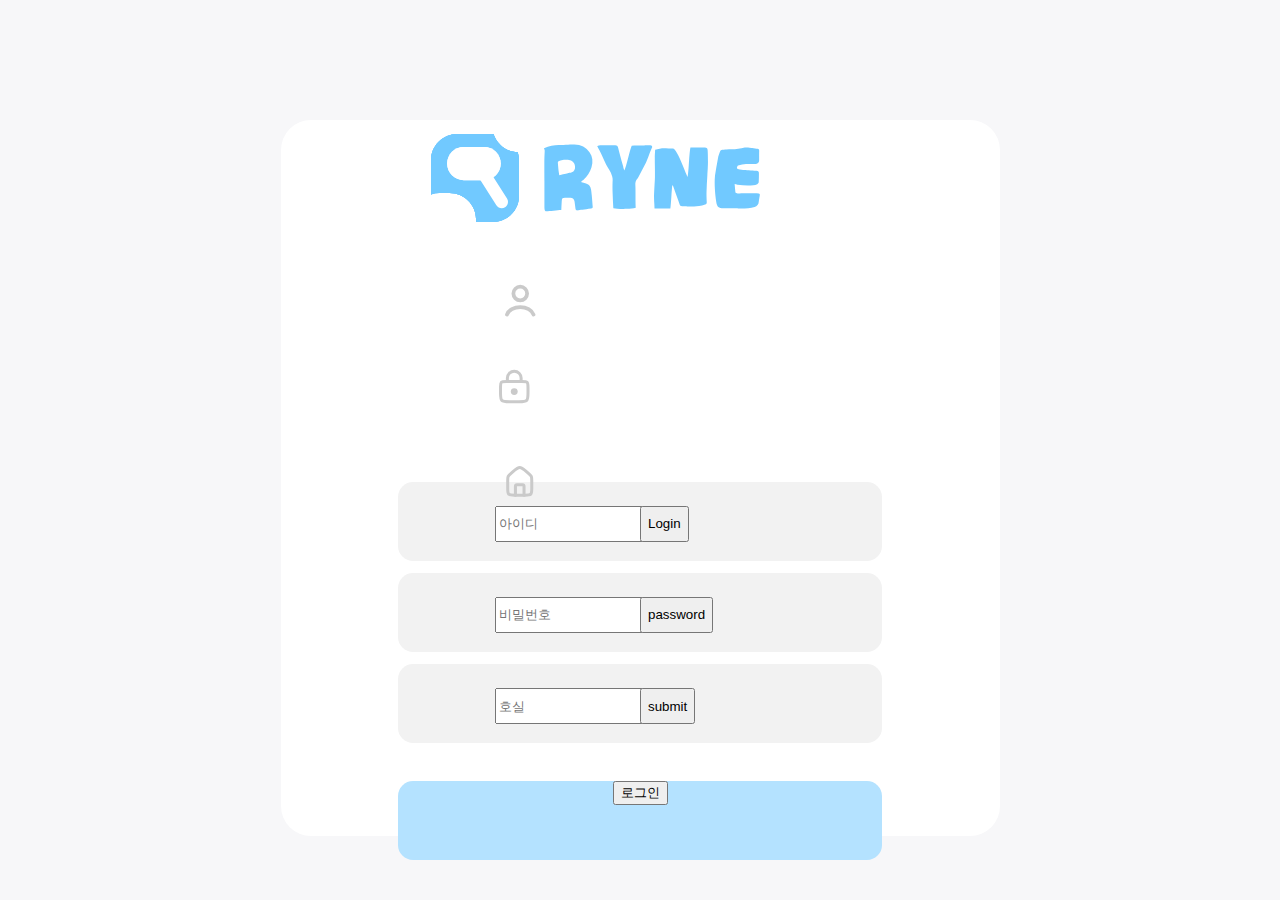
==== login.html @ 1591cd95 "login" ====
<!DOCTYPE html>
<html lang="en">
<head>
    <meta charset="UTF-8">
    <meta name="viewport" content="width=device-width, initial-scale=1.0">
    <title>logo</title>
    <link rel="stylesheet" href="/login.css">
</head>
<body>
    <form class="Rct70">
    
    <form class="logo">
        <img src="logo.svg">
    </form>
    
    <form class="icon1">
        <img src="login.svg" >
    </form>
    <form class="Rct31">
        <input required maxlength="15" type="text" placeholder="아이디" class="id" >
        <input type="submit" value="Login" id="id" >
    </form>
    

    <form class="icon2">
        <img src="/login2.svg">
    </form>
    <form class="Rct32">
        <input required maxlength="15" type="password" placeholder="비밀번호" class="pwd">
        <input type="submit" value="password" id="pwd">
    </form>

    <form class="icon3">
        <img src="/login3.svg">
    </form>
    <form class="Rct33">
        <input required maxlength="3" type="text" placeholder="호실" class="id" >
        <input type="submit" value="submit" id="id" >
    </form>

    <form class="Rct30">
        <button>로그인</button>
    </form>

</form>
    

    
</body>
</html>
---- login.css ----
body{
    background: #F7F7F9;
}

.Rct70 {
    width: 719px;
    height: 716px;
    flex-shrink: 0;
    border-radius: 30px;
    background-color: #fff;
    text-align: center;
    margin: auto;
    margin-top: 120px;
}


.Rct31 {
    width: 484px;
    height: 78.57px;
    flex-shrink: 0;
    border-radius: 15.078px;
    background: #F2F2F2;
    text-align: center;
    margin: auto;
    margin-top: -28%;
    position: relative;

}
.Rct32{
    width: 484px;
    height: 78.57px;
    flex-shrink: 0;
    border-radius: 15.078px;
    background: #F2F2F2;
    text-align: center;
    margin: auto;
    margin-top: 1%;
    position: relative;

}
.Rct33{
    width: 484px;
    height: 78.57px;
    flex-shrink: 0;
    border-radius: 15.078px;
    background: #F2F2F2;
    text-align: center;
    margin: auto;
    margin-top: 1%;
    position: relative;
}
.Rct30{
    width: 484px;
    height: 78.57px;
    flex-shrink: 0;
    border-radius: 15.078px;
    background: #B4E2FF;
    text-align: center;
    margin: auto;
    margin-top: 3%;
    position: relative;
}

.user-light{
    width: 41.25px;
    height: 40.64px;
    flex-shrink: 0;
}
.logo{
    left: 10px;
}
.icon1{
    position: absolute;
    top: 31%;
    left: 39%;
    z-index: 3;
}
.icon2{
    position: absolute;
    top: 41%;
    left: 39%;
    z-index: 3;
}
.icon3{
    position: absolute;
    top: 51%;
    left: 39%;
    z-index: 3;
}

.id{
    position: absolute;
    top: 30%;
    left: 20%;
    z-index: 3;
    height: 30px;
}
#id{
    position: absolute;
    top: 30%;
    left:50%;
    z-index: 3;
    height: 36px;
}
.pwd{
    position: absolute;
    top: 30%;
    left: 20%;
    z-index: 3;
    height: 30px;
}
#pwd{
    position: absolute;
    top: 30%;
    left:50%;
    z-index: 3;
    height: 36px;
}
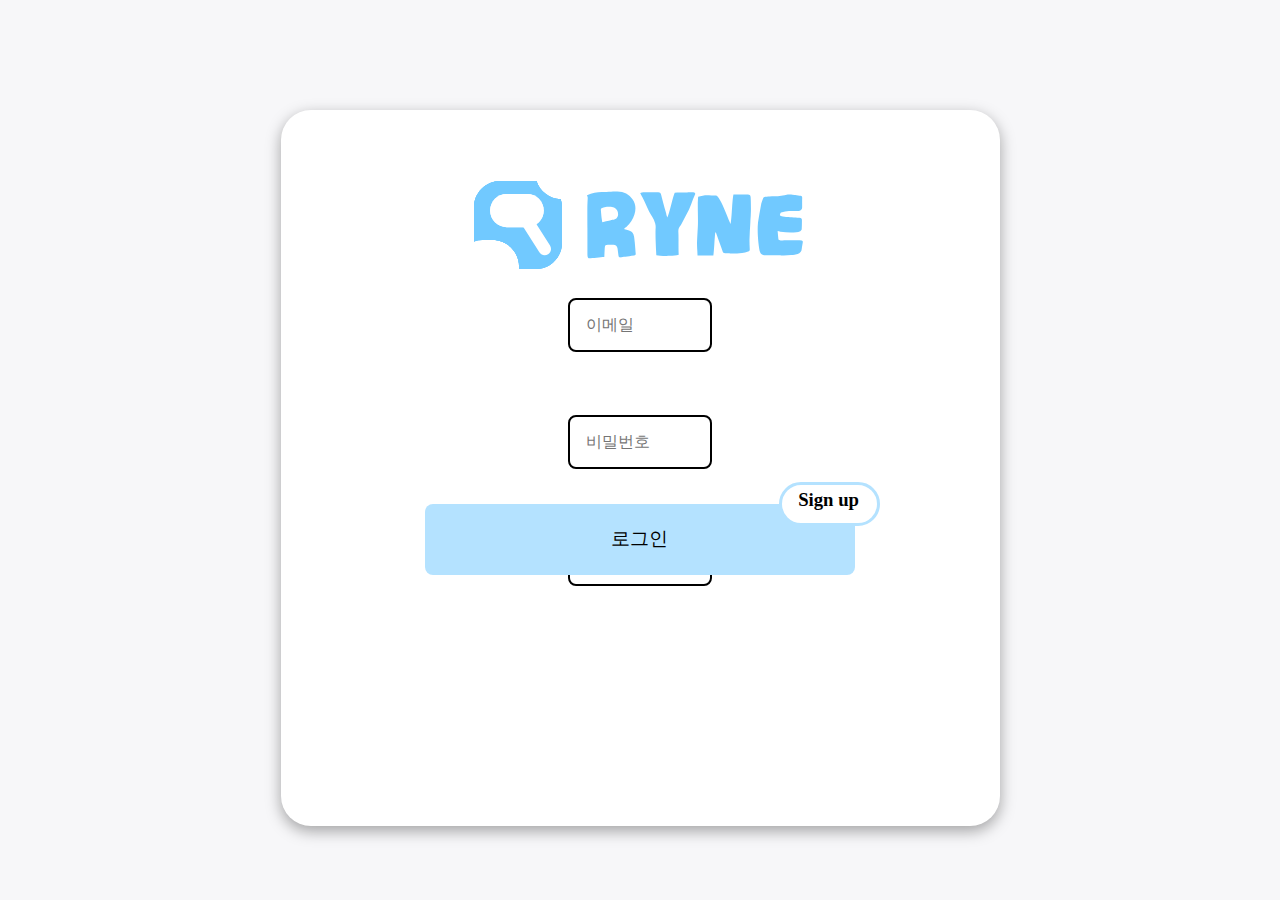
==== commit fb5656af: "finish" ====
--- a/login.html
+++ b/login.html
@@ -1,50 +1,51 @@
 <!DOCTYPE html>
 <html lang="en">
+
 <head>
     <meta charset="UTF-8">
     <meta name="viewport" content="width=device-width, initial-scale=1.0">
-    <title>logo</title>
+    <title>login</title>
     <link rel="stylesheet" href="/login.css">
 </head>
+
 <body>
+
     <form class="Rct70">
-    
-    <form class="logo">
-        <img src="logo.svg">
+        <form class="logo">
+            <img class="loginlogo" src="svg/loginlogo.svg">
+        </form>
+
+        <div class="input-group">
+            <i class='bx bxs-lock-alt'></i>
+            <input required maxlength="3" type="number" min="301" max="320" id="roomNumber" placeholder="호실">
+        </div>
+
+
+        <div class="input-group">
+            <i class='bx bxs-lock-alt'></i>
+            <input required maxlength="6" type="password" id="password" placeholder="비밀번호">
+        </div>
+
+        <div class="input-group">
+            <i class='bx bxs-lock-alt'></i>
+            <input required maxlength="16" type="userID" id="userID" placeholder="이메일">
+        </div>
+
+        <form class="Rct30">
+            <button>로그인</button>
+        </form>
+
+        <div class="sign-up" onclick="sendVerification()">
+            <h3>Sign up</h3>
+        </div>
+        <script>
+            function sendVerification() {
+                window.location.href = 'signup.html';
+            }
+        </script>
     </form>
-    
-    <form class="icon1">
-        <img src="login.svg" >
-    </form>
-    <form class="Rct31">
-        <input required maxlength="15" type="text" placeholder="아이디" class="id" >
-        <input type="submit" value="Login" id="id" >
-    </form>
-    
+    <script src="js/login.js"></script>
+    <script src="js/password.js"></script>
+</body>
 
-    <form class="icon2">
-        <img src="/login2.svg">
-    </form>
-    <form class="Rct32">
-        <input required maxlength="15" type="password" placeholder="비밀번호" class="pwd">
-        <input type="submit" value="password" id="pwd">
-    </form>
-
-    <form class="icon3">
-        <img src="/login3.svg">
-    </form>
-    <form class="Rct33">
-        <input required maxlength="3" type="text" placeholder="호실" class="id" >
-        <input type="submit" value="submit" id="id" >
-    </form>
-
-    <form class="Rct30">
-        <button>로그인</button>
-    </form>
-
-</form>
-    
-
-    
-</body>
-</html>
+</html>--- a/login.css
+++ b/login.css
@@ -1,118 +1,122 @@
-body{
+:root {
+    --primary-color: #B4E2FF;
+    --black:#000000;
+
+}
+
+body {
     background: #F7F7F9;
+    overflow: hidden;
 }
 
 .Rct70 {
     width: 719px;
     height: 716px;
-    flex-shrink: 0;
     border-radius: 30px;
     background-color: #fff;
     text-align: center;
     margin: auto;
-    margin-top: 120px;
+    margin-top: 110px;
+    box-shadow: rgba(0, 0, 0, 0.35) 0px 5px 15px;
+   
+
+}
+
+.loginlogo {
+    position: relative;
+    top: 8%;
+    text-align: center; 
+    left: 6%;
+}
+
+.input-group {
+    position: relative;
+    width: 100%;
+    margin: 1rem 0;
+}
+
+.input-group i {
+    position: absolute;
+    top: 50%;
+    left: 1rem;
+    transform: translateY(-50%);
+    font-size: 1.4rem;
+    color: var(--gray-2);
+}
+
+.input-group input {
+    width: calc(100% - 70rem);
+    padding: 1rem;
+    font-size: 1rem;
+    background-color: var(--white);
+    border-radius: 0.5rem;
+    border: 0.125rem solid var(--black); 
+    outline: none;
+    transition: border-color 0.3s ease-in-out; 
+    box-sizing: border-box;
+    margin: -310px auto; 
+    display: block;
+    margin-bottom: 11%;
+}
+
+.input-group input:focus {
+    border-color: var(--primary-color); 
+}
+.Rct30 button {
+    position: relative;
+    cursor: pointer;
+    width: 34%;
+    padding: 1.4rem 0;
+    border-radius: 0.5rem;
+    border: none;
+    background-color: var(--primary-color);
+    color: var(--white);
+    font-size: 1.2rem;
+    outline: none;
+    margin-top: 1%;
+    left: 33%;
+}
+.sign-up {
+    width: 95px;
+    height: 38px;
+    border-radius: 39.7px;
+    border: 3px solid #B4E2FF;
+    background: #FFF;
+    margin-top: -7.3%;
+    left: 61%;
+    position: relative;
+    cursor: pointer;
 }
 
 
-.Rct31 {
-    width: 484px;
-    height: 78.57px;
-    flex-shrink: 0;
-    border-radius: 15.078px;
-    background: #F2F2F2;
-    text-align: center;
-    margin: auto;
-    margin-top: -28%;
+h3 {
     position: relative;
-
-}
-.Rct32{
-    width: 484px;
-    height: 78.57px;
-    flex-shrink: 0;
-    border-radius: 15.078px;
-    background: #F2F2F2;
-    text-align: center;
-    margin: auto;
-    margin-top: 1%;
-    position: relative;
-
-}
-.Rct33{
-    width: 484px;
-    height: 78.57px;
-    flex-shrink: 0;
-    border-radius: 15.078px;
-    background: #F2F2F2;
-    text-align: center;
-    margin: auto;
-    margin-top: 1%;
-    position: relative;
-}
-.Rct30{
-    width: 484px;
-    height: 78.57px;
-    flex-shrink: 0;
-    border-radius: 15.078px;
-    background: #B4E2FF;
-    text-align: center;
-    margin: auto;
-    margin-top: 3%;
-    position: relative;
+    width: 100px;
+    height: 25px;
+    margin-top: 4%;
+    left: 17%;
 }
 
-.user-light{
-    width: 41.25px;
-    height: 40.64px;
-    flex-shrink: 0;
-}
-.logo{
-    left: 10px;
-}
-.icon1{
-    position: absolute;
-    top: 31%;
-    left: 39%;
-    z-index: 3;
-}
-.icon2{
-    position: absolute;
-    top: 41%;
-    left: 39%;
-    z-index: 3;
-}
-.icon3{
-    position: absolute;
-    top: 51%;
-    left: 39%;
-    z-index: 3;
+.login {
+    display: flex;
+    justify-content: center;
+    align-items: center;
+    height: 100vh;
 }
 
-.id{
-    position: absolute;
-    top: 30%;
-    left: 20%;
-    z-index: 3;
-    height: 30px;
+#login-in,
+#login-up {
+    transition: all 1s ease; /* 요소 크기 변화를 부드럽게 적용 */
+    width: 200px; /* 초기 너비 */
+    height: 200px; /* 초기 높이 */
 }
-#id{
-    position: absolute;
-    top: 30%;
-    left:50%;
-    z-index: 3;
-    height: 36px;
+
+.block {
+    opacity: 1;
 }
-.pwd{
-    position: absolute;
-    top: 30%;
-    left: 20%;
-    z-index: 3;
-    height: 30px;
-}
-#pwd{
-    position: absolute;
-    top: 30%;
-    left:50%;
-    z-index: 3;
-    height: 36px;
-}
+
+.none {
+    opacity: 0;
+    transform: scale(0.1); /* 초기에 작게 시작하여 점점 커지도록 설정 */
+    pointer-events: none; /* 애니메이션 도중 클릭 이벤트 비활성화 */
+}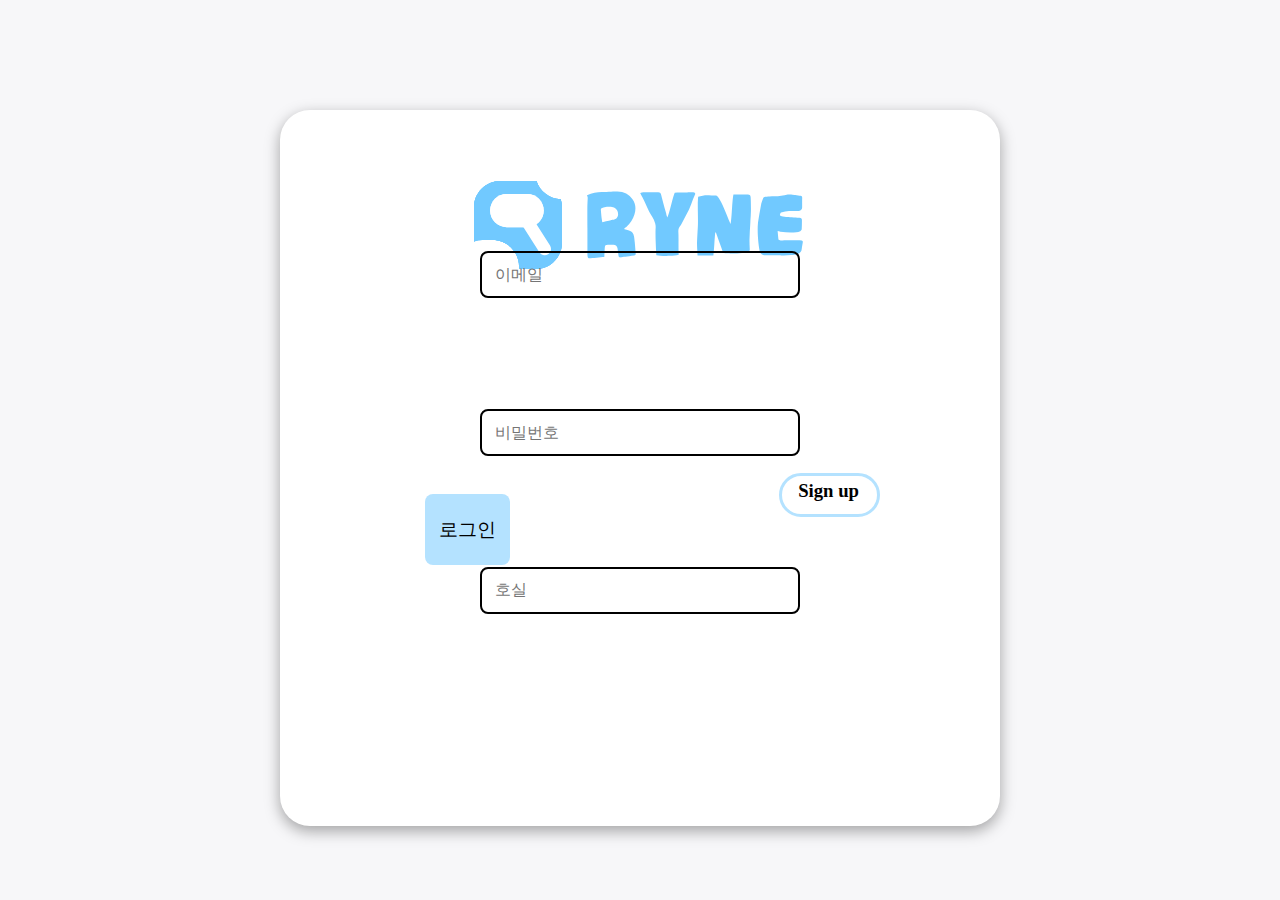
==== commit 5f30ac95: "로그인 수정" ====
--- a/login.html
+++ b/login.html
@@ -25,7 +25,7 @@
             <i class='bx bxs-lock-alt'></i>
             <input required maxlength="6" type="password" id="password" placeholder="비밀번호">
         </div>
-
+ 
         <div class="input-group">
             <i class='bx bxs-lock-alt'></i>
             <input required maxlength="16" type="userID" id="userID" placeholder="이메일">
--- a/login.css
+++ b/login.css
@@ -1,7 +1,6 @@
 :root {
     --primary-color: #B4E2FF;
-    --black:#000000;
-
+    --black: #000000;
 }
 
 body {
@@ -10,22 +9,22 @@
 }
 
 .Rct70 {
-    width: 719px;
-    height: 716px;
-    border-radius: 30px;
+    width: 44.944rem;
+    min-width: 30rem; /* 원하는 최소 너비로 조정하세요 */
+    height: 44.726rem;
+    border-radius: 1.875rem;
     background-color: #fff;
     text-align: center;
     margin: auto;
-    margin-top: 110px;
-    box-shadow: rgba(0, 0, 0, 0.35) 0px 5px 15px;
-   
+    margin-top: 6.875rem;
+    box-shadow: rgba(0, 0, 0, 0.35) 0rem 0.3125rem 0.9375rem;
+}
 
-}
 
 .loginlogo {
     position: relative;
     top: 8%;
-    text-align: center; 
+    text-align: center;
     left: 6%;
 }
 
@@ -45,27 +44,30 @@
 }
 
 .input-group input {
-    width: calc(100% - 70rem);
-    padding: 1rem;
+    width: calc(100% - 95rem);
+    min-width: 20rem; /* Adjust the value according to your needs */
+    padding: 0.8rem;
     font-size: 1rem;
     background-color: var(--white);
     border-radius: 0.5rem;
-    border: 0.125rem solid var(--black); 
+    border: 0.125rem solid var(--black);
     outline: none;
-    transition: border-color 0.3s ease-in-out; 
+    transition: border-color 0.1s ease-in-out;
     box-sizing: border-box;
-    margin: -310px auto; 
-    display: block;
-    margin-bottom: 11%;
+    margin: -17.1875rem auto;
+    display: flex;
+    margin-bottom: 5.5%;
 }
 
+
 .input-group input:focus {
-    border-color: var(--primary-color); 
+    border-color: var(--primary-color);
 }
+
 .Rct30 button {
     position: relative;
     cursor: pointer;
-    width: 34%;
+    width: 5.3125rem;
     padding: 1.4rem 0;
     border-radius: 0.5rem;
     border: none;
@@ -73,14 +75,15 @@
     color: var(--white);
     font-size: 1.2rem;
     outline: none;
-    margin-top: 1%;
+    margin-top: 10%;
     left: 33%;
 }
+
 .sign-up {
-    width: 95px;
-    height: 38px;
-    border-radius: 39.7px;
-    border: 3px solid #B4E2FF;
+    width: 5.9375rem;
+    height: 2.375rem;
+    border-radius: 3.1125rem;
+    border: 0.1875rem solid #B4E2FF;
     background: #FFF;
     margin-top: -7.3%;
     left: 61%;
@@ -88,11 +91,10 @@
     cursor: pointer;
 }
 
-
 h3 {
     position: relative;
-    width: 100px;
-    height: 25px;
+    width: 6.25rem;
+    height: 1.5625rem;
     margin-top: 4%;
     left: 17%;
 }
@@ -106,9 +108,9 @@
 
 #login-in,
 #login-up {
-    transition: all 1s ease; /* 요소 크기 변화를 부드럽게 적용 */
-    width: 200px; /* 초기 너비 */
-    height: 200px; /* 초기 높이 */
+    transition: all 1s ease;
+    width: 12.5rem;
+    height: 12.5rem;
 }
 
 .block {
@@ -117,6 +119,33 @@
 
 .none {
     opacity: 0;
-    transform: scale(0.1); /* 초기에 작게 시작하여 점점 커지도록 설정 */
-    pointer-events: none; /* 애니메이션 도중 클릭 이벤트 비활성화 */
-}+    transform: scale(0.1);
+    pointer-events: none;
+}
+
+/* 미디어 쿼리 추가 */
+@media (max-width: 600px) {
+    .Rct70 {
+        width: 90%;
+        height: auto;
+        margin-top: 50px;
+    }
+
+    .input-group input {
+        width: 100%;
+    }
+
+    .Rct30 button {
+        width: 100%;
+    }
+
+    .sign-up {
+        left: 50%;
+        transform: translateX(-50%);
+    }
+
+    h3 {
+        left: 50%;
+        transform: translateX(-50%);
+    }
+}
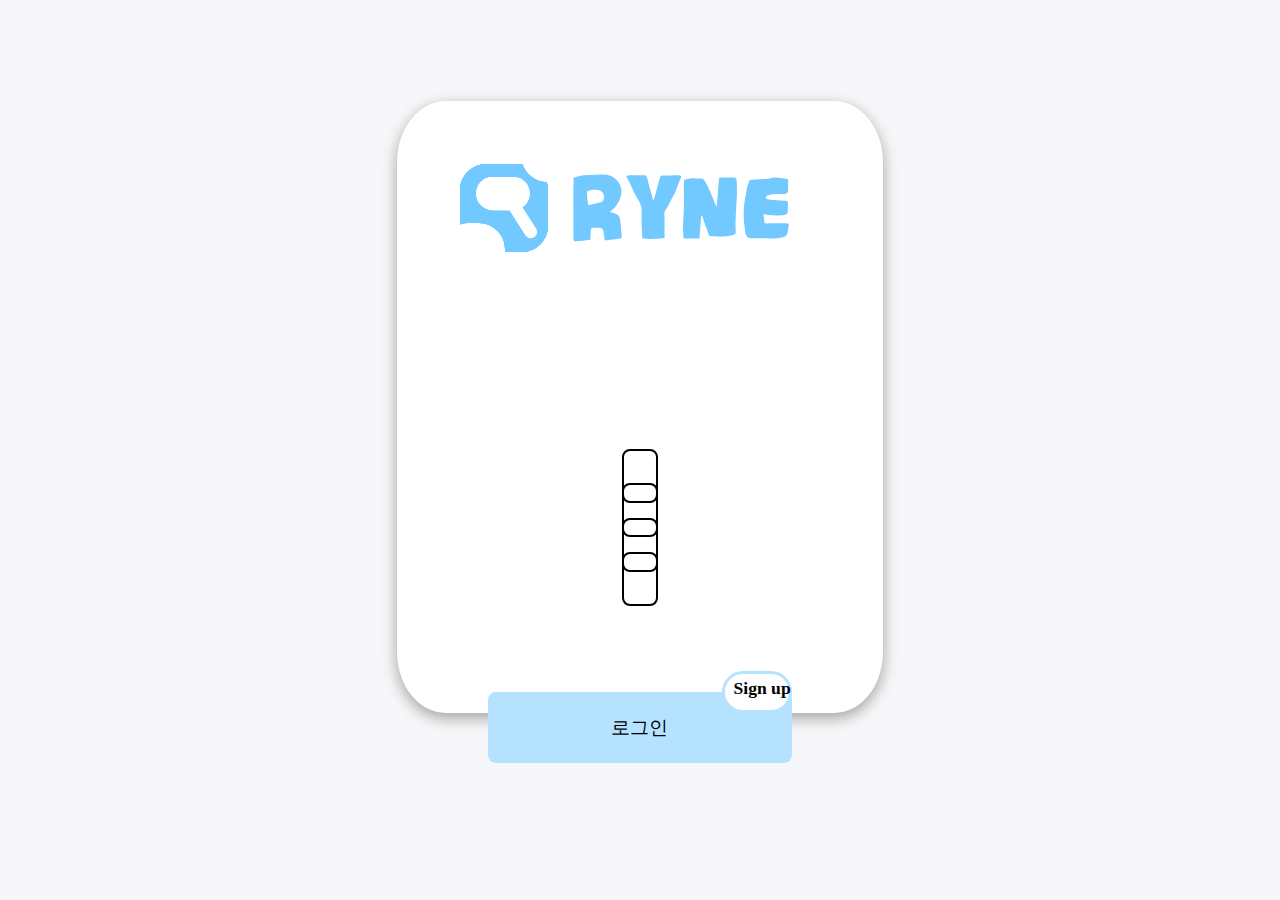
==== commit 3b9edf6a: "commit" ====
--- a/login.html
+++ b/login.html
@@ -20,19 +20,23 @@
             <input required maxlength="3" type="number" min="301" max="320" id="roomNumber" placeholder="호실">
         </div>
 
+        <div class="input-group">
+            <i class='bx bxs-lock-alt'></i>
+            <input required maxlength="3" type="name" id="name" placeholder="이름">
+        </div>
 
         <div class="input-group">
             <i class='bx bxs-lock-alt'></i>
             <input required maxlength="6" type="password" id="password" placeholder="비밀번호">
         </div>
- 
+
         <div class="input-group">
             <i class='bx bxs-lock-alt'></i>
             <input required maxlength="16" type="userID" id="userID" placeholder="이메일">
         </div>
 
         <form class="Rct30">
-            <button>로그인</button>
+            <button onclick="redirectWithRoomNumber()">로그인</button>
         </form>
 
         <div class="sign-up" onclick="sendVerification()">
--- a/login.css
+++ b/login.css
@@ -9,17 +9,15 @@
 }
 
 .Rct70 {
-    width: 44.944rem;
-    min-width: 30rem; /* 원하는 최소 너비로 조정하세요 */
-    height: 44.726rem;
-    border-radius: 1.875rem;
+    width: 38vw;
+    height: 68vh;
+    border-radius: 10%;
     background-color: #fff;
     text-align: center;
     margin: auto;
-    margin-top: 6.875rem;
-    box-shadow: rgba(0, 0, 0, 0.35) 0rem 0.3125rem 0.9375rem;
+    margin-top: 8%;
+    box-shadow: rgba(0, 0, 0, 0.35) 0px 5px 15px;
 }
-
 
 .loginlogo {
     position: relative;
@@ -44,22 +42,19 @@
 }
 
 .input-group input {
-    width: calc(100% - 95rem);
-    min-width: 20rem; /* Adjust the value according to your needs */
-    padding: 0.8rem;
+    width: calc(100% - 80rem);
+    padding: 1rem;
     font-size: 1rem;
     background-color: var(--white);
     border-radius: 0.5rem;
     border: 0.125rem solid var(--black);
     outline: none;
-    transition: border-color 0.1s ease-in-out;
+    transition: border-color 0.3s ease-in-out;
     box-sizing: border-box;
-    margin: -17.1875rem auto;
-    display: flex;
-    margin-bottom: 5.5%;
+    margin: -14% auto;
+    display: block;
+    margin-bottom: 7%;
 }
-
-
 .input-group input:focus {
     border-color: var(--primary-color);
 }
@@ -67,7 +62,7 @@
 .Rct30 button {
     position: relative;
     cursor: pointer;
-    width: 5.3125rem;
+    width: 24%;
     padding: 1.4rem 0;
     border-radius: 0.5rem;
     border: none;
@@ -75,28 +70,29 @@
     color: var(--white);
     font-size: 1.2rem;
     outline: none;
-    margin-top: 10%;
-    left: 33%;
+    margin-top: 8%;
+    left: 38%;
 }
 
 .sign-up {
-    width: 5.9375rem;
-    height: 2.375rem;
-    border-radius: 3.1125rem;
-    border: 0.1875rem solid #B4E2FF;
+    width: 5vw;
+    height: 4vh;
+    border-radius: 2rem;
+    border: 3px solid #B4E2FF;
     background: #FFF;
     margin-top: -7.3%;
-    left: 61%;
+    left: 56.5%;
     position: relative;
     cursor: pointer;
 }
 
 h3 {
     position: relative;
-    width: 6.25rem;
-    height: 1.5625rem;
-    margin-top: 4%;
-    left: 17%;
+    width: 6vw;
+    height: 0vh;
+    margin-top: 6%;
+    left: 13%;
+    font-size: 1.1rem;
 }
 
 .login {
@@ -106,13 +102,6 @@
     height: 100vh;
 }
 
-#login-in,
-#login-up {
-    transition: all 1s ease;
-    width: 12.5rem;
-    height: 12.5rem;
-}
-
 .block {
     opacity: 1;
 }
@@ -120,32 +109,7 @@
 .none {
     opacity: 0;
     transform: scale(0.1);
+    /* 초기에 작게 시작하여 점점 커지도록 설정 */
     pointer-events: none;
-}
-
-/* 미디어 쿼리 추가 */
-@media (max-width: 600px) {
-    .Rct70 {
-        width: 90%;
-        height: auto;
-        margin-top: 50px;
-    }
-
-    .input-group input {
-        width: 100%;
-    }
-
-    .Rct30 button {
-        width: 100%;
-    }
-
-    .sign-up {
-        left: 50%;
-        transform: translateX(-50%);
-    }
-
-    h3 {
-        left: 50%;
-        transform: translateX(-50%);
-    }
-}
+    /* 애니메이션 도중 클릭 이벤트 비활성화 */
+}